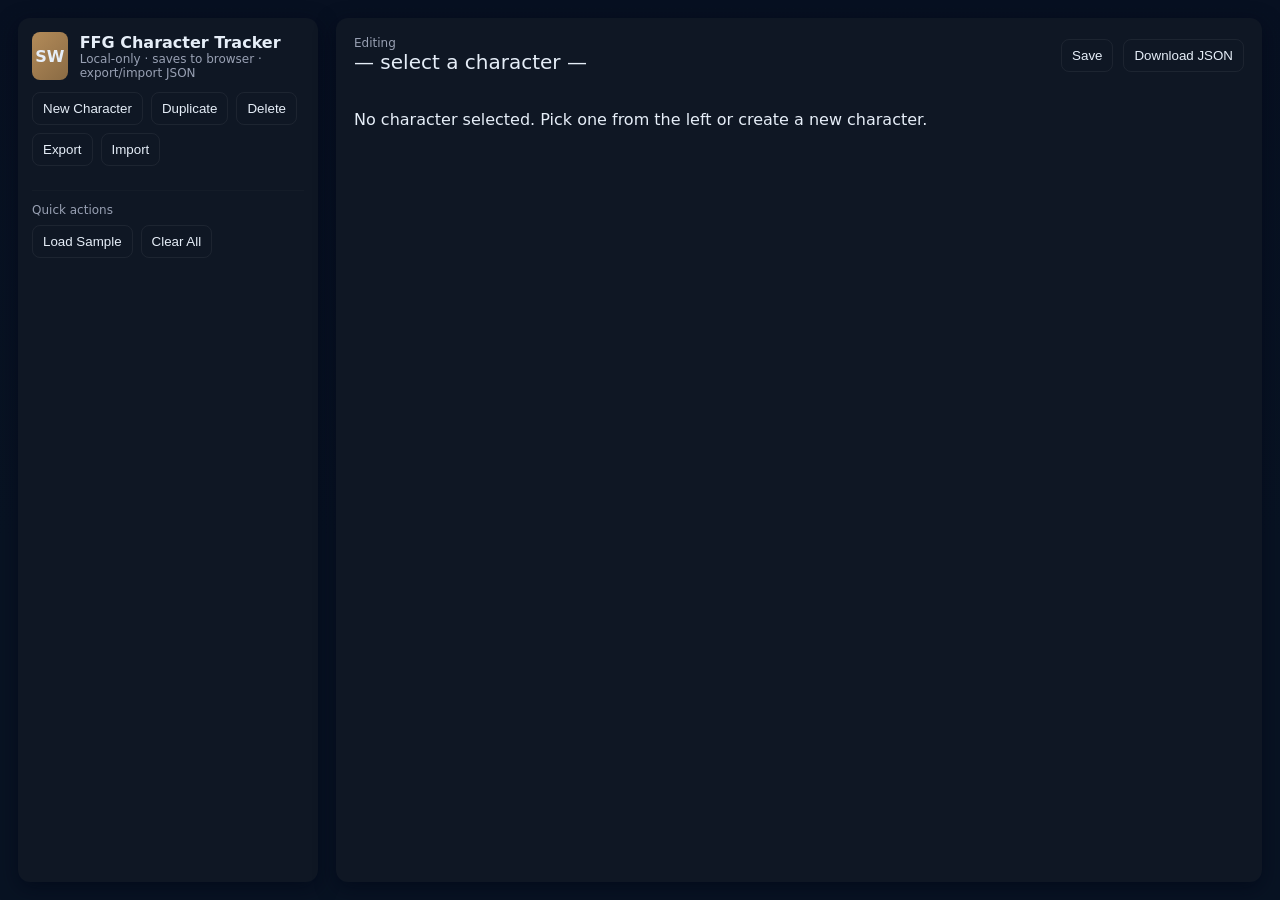
==== ffg_star_wars_character_tracker.html @ 8d776027 "Add files via upload" ====
<!doctype html>
<html lang="en">
<head>
  <meta charset="utf-8" />
  <meta name="viewport" content="width=device-width,initial-scale=1" />
  <title>FFG Star Wars — Character Tracker</title>
  <style>
    :root{
      --bg:#0b1020; --panel:#0f1724; --accent:#b38b59; --muted:#98a0b3; --glass: rgba(255,255,255,0.03);
      --danger:#c9544a; --good:#59a96a;
      font-family: Inter, system-ui, -apple-system, "Segoe UI", Roboto, "Helvetica Neue", Arial;
    }
    *{box-sizing:border-box}
    html,body{height:100%;margin:0;background:linear-gradient(180deg,#071021 0%, #081323 60%);color:#e6eef8}
    .app{display:grid;grid-template-columns:300px 1fr;gap:18px;height:100vh;padding:18px}
    .panel{background:var(--panel);border-radius:12px;padding:14px;box-shadow:0 6px 20px rgba(2,6,23,0.6);}
    header{display:flex;align-items:center;gap:12px}
    header h1{margin:0;font-size:16px}
    .character-list{overflow:auto;margin-top:12px;max-height:calc(100vh - 160px)}
    .char-item{display:flex;justify-content:space-between;align-items:center;padding:8px;border-radius:8px;background:var(--glass);margin-bottom:8px;cursor:pointer}
    .char-item.active{outline:2px solid rgba(179,139,89,0.18)}
    button{background:transparent;border:1px solid rgba(255,255,255,0.06);padding:8px 10px;border-radius:8px;color:inherit;cursor:pointer}
    .controls{display:flex;gap:8px;flex-wrap:wrap;margin-top:12px}
    .editor{padding:18px;display:flex;flex-direction:column;gap:12px;height:100%;overflow:auto}
    .row{display:flex;gap:12px}
    .col{flex:1}
    label{font-size:12px;color:var(--muted);display:block;margin-bottom:6px}
    input[type=text], select, textarea{width:100%;padding:8px;border-radius:8px;border:1px solid rgba(255,255,255,0.04);background:rgba(0,0,0,0.2);color:inherit}
    .stat-grid{display:grid;grid-template-columns:repeat(6,1fr);gap:10px}
    .stat{background:linear-gradient(180deg, rgba(255,255,255,0.02), rgba(255,255,255,0.01));padding:8px;border-radius:8px;text-align:center}
    .stat b{display:block;font-size:18px}
    .skills{display:flex;flex-direction:column;gap:6px}
    .skill{display:flex;justify-content:space-between;align-items:center;padding:8px;background:var(--glass);border-radius:8px}
    .footer-actions{display:flex;gap:10px;flex-wrap:wrap}
    .import-input{display:none}
    .meta{font-size:12px;color:var(--muted)}
    .big{font-size:20px}
    @media (max-width:880px){.app{grid-template-columns:1fr;grid-auto-rows:auto}.character-list{max-height:240px}}
  </style>
</head>
<body>
  <div class="app">
    <aside class="panel">
      <header>
        <div style="width:48px;height:48px;border-radius:8px;background:linear-gradient(135deg,var(--accent),#8a6b44);display:flex;align-items:center;justify-content:center;font-weight:700">SW</div>
        <div>
          <h1>FFG Character Tracker</h1>
          <div class="meta">Local-only · saves to browser · export/import JSON</div>
        </div>
      </header>

      <div class="controls">
        <button id="newBtn">New Character</button>
        <button id="duplicateBtn">Duplicate</button>
        <button id="deleteBtn">Delete</button>
        <button id="exportBtn">Export</button>
        <button id="importBtn">Import</button>
        <input type="file" id="importFile" class="import-input" accept="application/json" />
      </div>

      <div class="character-list" id="charList" aria-label="Characters"></div>

      <div style="margin-top:12px;border-top:1px solid rgba(255,255,255,0.02);padding-top:12px">
        <div class="meta">Quick actions</div>
        <div style="margin-top:8px;display:flex;gap:8px">
          <button id="seedBtn">Load Sample</button>
          <button id="clearAllBtn">Clear All</button>
        </div>
      </div>
    </aside>

    <main class="panel editor">
      <div style="display:flex;justify-content:space-between;align-items:center">
        <div>
          <div class="meta">Editing</div>
          <div id="charNameDisplay" class="big">— select a character —</div>
        </div>
        <div class="footer-actions">
          <button id="saveBtn">Save</button>
          <button id="downloadBtn">Download JSON</button>
        </div>
      </div>

      <div id="editorForm" style="display:none">
        <div class="row">
          <div class="col">
            <label>Name</label>
            <input id="name" type="text" placeholder="Character name" />
          </div>
          <div style="width:200px">
            <label>Species</label>
            <input id="species" type="text" placeholder="Human / Twi'lek" />
          </div>
          <div style="width:220px">
            <label>Career / Role</label>
            <input id="career" type="text" placeholder="Smuggler / Bounty Hunter" />
          </div>
        </div>

        <div>
          <label>Motivation / Notes</label>
          <textarea id="notes" rows="3"></textarea>
        </div>

        <div>
          <label>Characteristics</label>
          <div class="stat-grid" id="stats">
            <!-- dynamic -->
          </div>
        </div>

        <div style="display:flex;gap:12px">
          <div style="flex:1">
            <label>Wounds</label>
            <input id="wounds" type="number" min="0" />
          </div>
          <div style="width:140px">
            <label>Strain</label>
            <input id="strain" type="number" min="0" />
          </div>
          <div style="width:140px">
            <label>Soak</label>
            <input id="soak" type="number" min="0" />
          </div>
          <div style="width:140px">
            <label>Defense</label>
            <input id="defense" type="number" min="0" />
          </div>
        </div>

        <div>
          <label>Skills</label>
          <div class="skills" id="skillList"></div>
          <div style="display:flex;gap:8px;margin-top:8px">
            <input id="newSkillName" type="text" placeholder="Skill name" />
            <input id="newSkillRank" type="number" min="0" value="0" style="width:80px" />
            <button id="addSkillBtn">Add Skill</button>
          </div>
        </div>

        <div>
          <label>Inventory / Gear</label>
          <textarea id="gear" rows="3" placeholder="Blaster pistol, Vibroknife, Datapad..."></textarea>
        </div>

        <div style="display:flex;gap:8px">
          <button id="rollCheckBtn">Roll Check (simulated)</button>
          <button id="gainXpBtn">+5 XP</button>
          <div class="meta" style="margin-left:auto">XP: <span id="xp">0</span></div>
        </div>

      </div>

      <div id="emptyState" style="margin-top:24px">No character selected. Pick one from the left or create a new character.</div>

    </main>
  </div>

  <script>
    // Simple FFG-style character tracker (local only)
    const STORAGE_KEY = 'ffg_sw_chars_v1';
    let chars = JSON.parse(localStorage.getItem(STORAGE_KEY) || '[]');
    let selectedId = null;

    const defaultStats = ['Brawn','Agility','Intellect','Cunning','Willpower','Presence'];

    // DOM
    const charList = document.getElementById('charList');
    const newBtn = document.getElementById('newBtn');
    const saveBtn = document.getElementById('saveBtn');
    const deleteBtn = document.getElementById('deleteBtn');
    const duplicateBtn = document.getElementById('duplicateBtn');
    const exportBtn = document.getElementById('exportBtn');
    const importBtn = document.getElementById('importBtn');
    const importFile = document.getElementById('importFile');
    const seedBtn = document.getElementById('seedBtn');
    const clearAllBtn = document.getElementById('clearAllBtn');
    const editorForm = document.getElementById('editorForm');
    const emptyState = document.getElementById('emptyState');
    const charNameDisplay = document.getElementById('charNameDisplay');
    const downloadBtn = document.getElementById('downloadBtn');

    // fields
    const nameFld = document.getElementById('name');
    const speciesFld = document.getElementById('species');
    const careerFld = document.getElementById('career');
    const notesFld = document.getElementById('notes');
    const xpDisplay = document.getElementById('xp');
    const woundsFld = document.getElementById('wounds');
    const strainFld = document.getElementById('strain');
    const soakFld = document.getElementById('soak');
    const defenseFld = document.getElementById('defense');
    const statsDiv = document.getElementById('stats');
    const skillList = document.getElementById('skillList');
    const newSkillName = document.getElementById('newSkillName');
    const newSkillRank = document.getElementById('newSkillRank');

    // build stats inputs
    function buildStatsInputs(values={}){
      statsDiv.innerHTML='';
      for(const s of defaultStats){
        const val = values[s] ?? 1;
        const el = document.createElement('div');
        el.className='stat';
        el.innerHTML = `<div class="meta">${s}</div><b><input type="number" data-stat="${s}" min="0" value="${val}" style="width:46px;background:transparent;border:0;color:inherit;text-align:center;font-size:18px"/></b>`;
        statsDiv.appendChild(el);
      }
    }

    buildStatsInputs();

    function saveToStorage(){ localStorage.setItem(STORAGE_KEY, JSON.stringify(chars)); }

    function renderList(){
      charList.innerHTML='';
      for(const c of chars){
        const el = document.createElement('div');
        el.className='char-item' + (c.id===selectedId ? ' active' : '');
        el.innerHTML = `<div><strong>${c.name||'Unnamed'}</strong><div class="meta">${c.career||''} · XP ${c.xp||0}</div></div><div class="meta">${c.species||''}</div>`;
        el.addEventListener('click',()=>{ selectCharacter(c.id); });
        charList.appendChild(el);
      }
    }

    function uid(){ return 'id_'+Math.random().toString(36).slice(2,9); }

    function newCharacter(){
      const c = {
        id: uid(), name:'New Character', species:'Human', career:'Unknown', notes:'', xp:0,
        wounds:0,strain:0,soak:0,defense:0,
        stats: {Brawn:2,Agility:2,Intellect:2,Cunning:2,Willpower:2,Presence:2},
        skills:[], gear:'', created:Date.now()
      };
      chars.unshift(c); selectedId = c.id; saveToStorage(); renderList(); renderEditor();
    }

    function selectCharacter(id){ selectedId = id; renderList(); renderEditor(); }

    function getSelected(){ return chars.find(c=>c.id===selectedId); }

    function renderEditor(){
      const s = getSelected();
      if(!s){ editorForm.style.display='none'; emptyState.style.display='block'; charNameDisplay.textContent='— select a character —'; return; }
      editorForm.style.display='block'; emptyState.style.display='none';
      charNameDisplay.textContent = s.name || 'Unnamed';
      nameFld.value=s.name; speciesFld.value=s.species; careerFld.value=s.career; notesFld.value=s.notes||'';
      xpDisplay.textContent = s.xp||0;
      woundsFld.value = s.wounds||0; strainFld.value = s.strain||0; soakFld.value = s.soak||0; defenseFld.value = s.defense||0;
      buildStatsInputs(s.stats);
      renderSkills(s.skills);
    }

    function renderSkills(arr){ skillList.innerHTML=''; for(let i=0;i<arr.length;i++){ const sk=arr[i]; const el=document.createElement('div'); el.className='skill'; el.innerHTML=`<div>${sk.name}</div><div style="display:flex;gap:8px;align-items:center"><input type="number" data-idx="${i}" value="${sk.rank}" style="width:60px"/><button data-del="${i}">Del</button></div>`; skillList.appendChild(el); }
      // bind
      skillList.querySelectorAll('input[type=number]').forEach(n=>n.addEventListener('change',e=>{ const idx=+e.target.dataset.idx; const v=+e.target.value; const s=getSelected(); if(s){ s.skills[idx].rank=v; saveToStorage(); renderList(); renderEditor(); }}));
      skillList.querySelectorAll('button[data-del]').forEach(b=>b.addEventListener('click',e=>{ const idx=+e.target.dataset.del; const s=getSelected(); if(!s) return; s.skills.splice(idx,1); saveToStorage(); renderList(); renderEditor(); }));
    }

    // UI actions
    newBtn.addEventListener('click',()=>{ newCharacter(); });
    saveBtn.addEventListener('click',()=>{ const s=getSelected(); if(!s) return; s.name=nameFld.value; s.species=speciesFld.value; s.career=careerFld.value; s.notes=notesFld.value; s.wounds=+woundsFld.value||0; s.strain=+strainFld.value||0; s.soak=+soakFld.value||0; s.defense=+defenseFld.value||0; s.stats={}; statsDiv.querySelectorAll('input[data-stat]').forEach(i=>s.stats[i.dataset.stat]=+i.value||0); saveToStorage(); renderList(); renderEditor(); alert('Saved'); });

    deleteBtn.addEventListener('click',()=>{ if(!selectedId) return alert('No character selected'); if(!confirm('Delete this character?')) return; chars = chars.filter(c=>c.id!==selectedId); selectedId = chars[0]?.id || null; saveToStorage(); renderList(); renderEditor(); });

    duplicateBtn.addEventListener('click',()=>{ const s=getSelected(); if(!s) return alert('Select a character'); const copy = JSON.parse(JSON.stringify(s)); copy.id=uid(); copy.name = copy.name + ' (copy)'; chars.unshift(copy); selectedId = copy.id; saveToStorage(); renderList(); renderEditor(); });

    exportBtn.addEventListener('click',()=>{ const data = JSON.stringify(chars,null,2); const blob = new Blob([data],{type:'application/json'}); const url = URL.createObjectURL(blob); const a=document.createElement('a'); a.href=url; a.download='ffg_sw_characters.json'; a.click(); URL.revokeObjectURL(url); });

    importBtn.addEventListener('click',()=> importFile.click());
    importFile.addEventListener('change',async(e)=>{
      const f = e.target.files[0]; if(!f) return; try{ const txt = await f.text(); const imported = JSON.parse(txt); if(!Array.isArray(imported)) return alert('Invalid file'); // merge
        for(const it of imported){ if(!it.id) it.id=uid(); chars.unshift(it); }
        saveToStorage(); renderList(); renderEditor(); alert('Imported '+imported.length+' characters');
      }catch(err){ alert('Import failed: '+err.message) }
      importFile.value='';
    });

    seedBtn.addEventListener('click',()=>{
      const sample = {
        id:uid(), name:'Eren Valos', species:"Human", career:'Smuggler', notes:'Quick with a blaster and quicker with a lie.', xp:25,
        wounds:2,strain:1,soak:1,defense:1,
        stats:{Brawn:2,Agility:3,Intellect:2,Cunning:3,Willpower:2,Presence:2},
        skills:[{name:'Piloting',rank:2},{name:'Piloting (Space)',rank:1},{name:'Skulduggery',rank:2},{name:'Blaster',rank:3}], gear:'Light Blaster Pistol, Datapad, 2x Medpatch', created:Date.now()
      };
      chars.unshift(sample);
      saveToStorage(); renderList(); renderEditor();
    });

    clearAllBtn.addEventListener('click',()=>{ if(!confirm('Clear all characters from storage?')) return; chars=[]; selectedId=null; saveToStorage(); renderList(); renderEditor(); });

    document.getElementById('addSkillBtn').addEventListener('click',()=>{
      const s = getSelected(); if(!s) return alert('Select a character'); const name = newSkillName.value.trim(); const rank = Math.max(0, +newSkillRank.value || 0); if(!name) return alert('Provide a skill name'); s.skills.push({name,rank}); newSkillName.value=''; newSkillRank.value='0'; saveToStorage(); renderList(); renderEditor(); });

    document.getElementById('rollCheckBtn').addEventListener('click',()=>{
      // simulated 'roll' — we won't implement full FFG dice, but give a nice random result for checks
      const s = getSelected(); if(!s) return alert('Select a character'); const statInputs = Array.from(statsDiv.querySelectorAll('input[data-stat]')).map(i=>+i.value||0); const statTotal = statInputs.reduce((a,b)=>a+b,0); const skillTotal = s.skills.reduce((a,b)=>a.rank+a,0); const roll = Math.floor(Math.random()*20)+1; const total = roll + Math.floor(statTotal/6) + Math.floor(skillTotal/4);
      alert(`Check result: d20(${roll}) + bonuses = ${total} (approx.)`);
    });

    document.getElementById('gainXpBtn').addEventListener('click',()=>{ const s=getSelected(); if(!s) return; s.xp = (s.xp||0)+5; saveToStorage(); renderList(); renderEditor(); });

    downloadBtn.addEventListener('click',()=>{
      const s = getSelected(); if(!s) return alert('Select a character'); const data = JSON.stringify(s,null,2); const blob = new Blob([data],{type:'application/json'}); const url = URL.createObjectURL(blob); const a=document.createElement('a'); a.href=url; a.download=(s.name||'character')+'.json'; a.click(); URL.revokeObjectURL(url);
    });

    // initial render
    if(chars.length>0){ selectedId = chars[0].id; }
    renderList(); renderEditor();

    // keyboard shortcuts (optional)
    document.addEventListener('keydown',(e)=>{
      if(e.ctrlKey && e.key==='n'){ e.preventDefault(); newCharacter(); }
      if(e.ctrlKey && e.key==='s'){ e.preventDefault(); saveBtn.click(); }
    });

  </script>
</body>
</html>
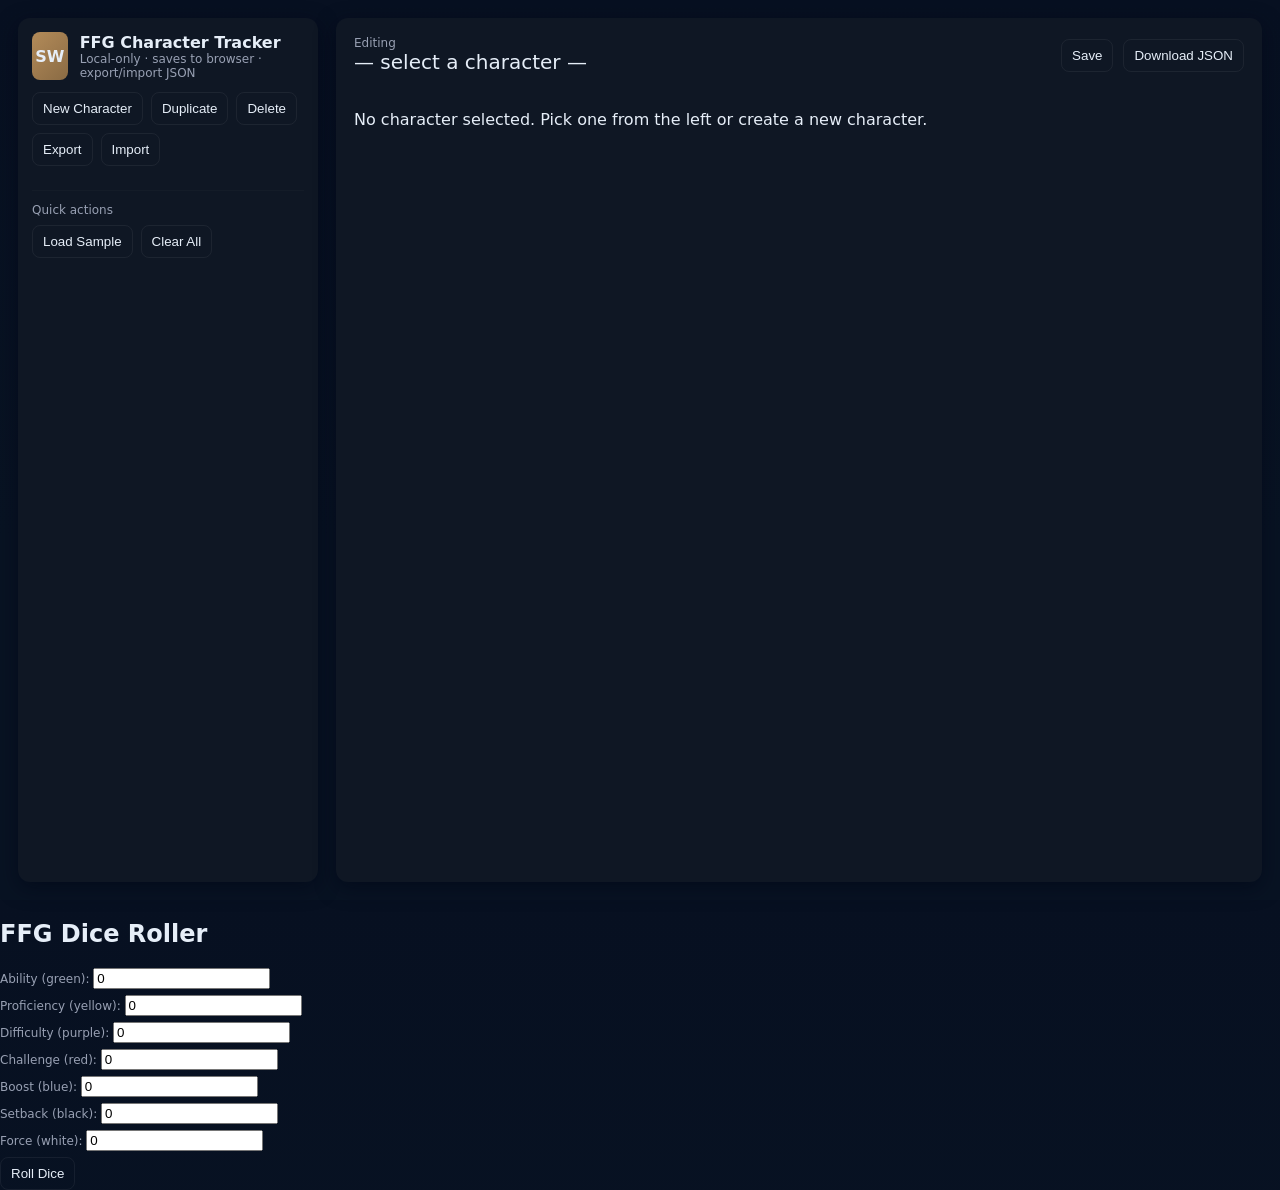
==== commit 520f09eb: "Update ffg_star_wars_character_tracker.html" ====
--- a/ffg_star_wars_character_tracker.html
+++ b/ffg_star_wars_character_tracker.html
@@ -314,5 +314,87 @@
     });
 
   </script>
+  <div id="dice-roller">
+  <h2>FFG Dice Roller</h2>
+  <label>Ability (green): <input type="number" id="abilityDice" value="0" min="0"></label>
+  <label>Proficiency (yellow): <input type="number" id="proficiencyDice" value="0" min="0"></label>
+  <label>Difficulty (purple): <input type="number" id="difficultyDice" value="0" min="0"></label>
+  <label>Challenge (red): <input type="number" id="challengeDice" value="0" min="0"></label>
+  <label>Boost (blue): <input type="number" id="boostDice" value="0" min="0"></label>
+  <label>Setback (black): <input type="number" id="setbackDice" value="0" min="0"></label>
+  <label>Force (white): <input type="number" id="forceDice" value="0" min="0"></label>
+  <button onclick="rollFFGDice()">Roll Dice</button>
+  <pre id="diceResults"></pre>
+</div>
+
+<script>
+// Dice symbol pools for FFG system
+const DICE = {
+  ability: [["S"],["S"],["A"],["A"],["S","A"],["S"],["A"],[]],
+  proficiency: [["S"],["S"],["S","S"],["A"],["A"],["A","A"],["S","A"],["S","A"],["T"],["S"],["A"],[]],
+  difficulty: [["F"],["F"],["T"],["T"],["F","T"],["F"],["T"],[]],
+  challenge: [["F"],["F"],["F","F"],["T"],["T"],["T","T"],["F","T"],["F","T"],["D"],["F"],["T"],[]],
+  boost: [["S"],["A"],["S","A"],["A","A"],[],[]],
+  setback: [["F"],["F"],["T"],["T"],[],[]],
+  force: [["L"],["L"],["L"],["L"],["L","L"],["D"],["D"],["D"],["D"],["D"],["D","D"],[]]
+};
+
+// Helper to roll one die
+function rollDie(type) {
+  const sides = DICE[type];
+  const result = sides[Math.floor(Math.random() * sides.length)];
+  return result;
+}
+
+// Roll multiple dice
+function rollFFGDice() {
+  const counts = {
+    ability: +document.getElementById("abilityDice").value,
+    proficiency: +document.getElementById("proficiencyDice").value,
+    difficulty: +document.getElementById("difficultyDice").value,
+    challenge: +document.getElementById("challengeDice").value,
+    boost: +document.getElementById("boostDice").value,
+    setback: +document.getElementById("setbackDice").value,
+    force: +document.getElementById("forceDice").value
+  };
+
+  const tally = {S:0,F:0,A:0,T:0,Tm:0,Dp:0,L:0,D:0}; // Triumph, Despair, Light, Dark
+  let details = [];
+
+  for (let type in counts) {
+    for (let i=0;i<counts[type];i++) {
+      const result = rollDie(type);
+      details.push(type + ": " + (result.length ? result.join(",") : "blank"));
+      for (let sym of result) {
+        if (sym==="T") tally.T++;
+        else if (sym==="S") tally.S++;
+        else if (sym==="F") tally.F++;
+        else if (sym==="A") tally.A++;
+        else if (sym==="D") tally.D++;
+        else if (sym==="L") tally.L++;
+        else if (sym==="Tm") tally.Tm++;
+        else if (sym==="Dp") tally.Dp++;
+        else if (sym==="T") tally.T++;
+        else if (sym==="D") tally.D++;
+        else if (sym==="T") tally.T++;
+        else if (sym==="D") tally.D++;
+      }
+    }
+  }
+
+  // Net results
+  const netSuccess = tally.S - tally.F;
+  const netAdvantage = tally.A - tally.T;
+
+  let output = "Rolls:\n" + details.join("\n") + "\n\n";
+  output += `Net Results: ${netSuccess} Success, ${netAdvantage} Advantage\n`;
+  if (tally.Tm) output += `Triumph: ${tally.Tm}\n`;
+  if (tally.Dp) output += `Despair: ${tally.Dp}\n`;
+  if (tally.L || tally.D) output += `Force: ${tally.L} Light / ${tally.D} Dark\n`;
+
+  document.getElementById("diceResults").textContent = output;
+}
+</script>
+
 </body>
 </html>
